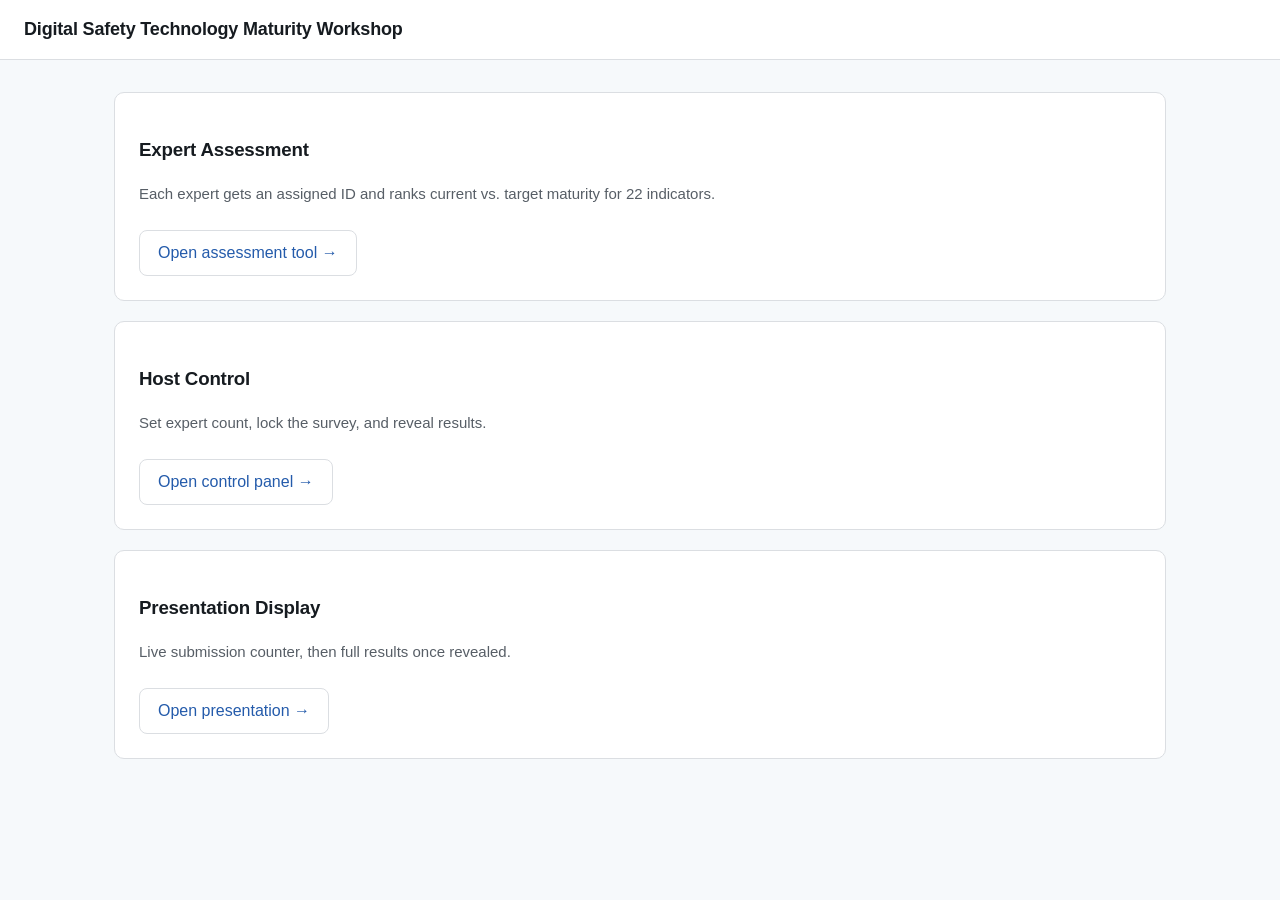
==== index.html @ 900f95f1 "Add files via upload" ====
<!DOCTYPE html>
<html lang="en">
<head>
<meta charset="UTF-8" />
<meta name="viewport" content="width=device-width, initial-scale=1.0" />
<title>Digital Safety Technology Maturity Workshop</title>
<link rel="stylesheet" href="shared/styles.css" />
</head>
<body>
<div class="top-bar"><h1>Digital Safety Technology Maturity Workshop</h1></div>
<div class="wrap">
  <div class="panel">
    <h3>Expert Assessment</h3>
    <p class="subtitle">Each expert gets an assigned ID and ranks current vs. target maturity for 22 indicators.</p>
    <a class="secondary" style="display:inline-block; margin-top:10px; border:1.5px solid var(--border); border-radius:8px; padding:10px 18px;" href="assessment-tool/">Open assessment tool →</a>
  </div>
  <div class="panel">
    <h3>Host Control</h3>
    <p class="subtitle">Set expert count, lock the survey, and reveal results.</p>
    <a class="secondary" style="display:inline-block; margin-top:10px; border:1.5px solid var(--border); border-radius:8px; padding:10px 18px;" href="control/">Open control panel →</a>
  </div>
  <div class="panel">
    <h3>Presentation Display</h3>
    <p class="subtitle">Live submission counter, then full results once revealed.</p>
    <a class="secondary" style="display:inline-block; margin-top:10px; border:1.5px solid var(--border); border-radius:8px; padding:10px 18px;" href="presentation/">Open presentation →</a>
  </div>
</div>
</body>
</html>
---- shared/styles.css ----
:root {
  --bg: oklch(98% 0.004 250);
  --panel: oklch(100% 0 0);
  --text: oklch(22% 0.012 250);
  --muted: oklch(48% 0.015 250);
  --border: oklch(90% 0.006 250);
  --accent: oklch(48% 0.14 258);
  --accent-text: oklch(99% 0 0);
  --strategy: #7030A0;
  --operational: #C00000;
  --people: #B8860B;
  --technology: #4472C4;
  --radius: 10px;
}

* { box-sizing: border-box; }
html, body { margin: 0; padding: 0; }
body {
  font-family: "Helvetica Neue", Helvetica, Arial, "PingFang TC", "Noto Sans TC", system-ui, sans-serif;
  background: var(--bg);
  color: var(--text);
  line-height: 1.5;
}
a { color: var(--accent); text-decoration: none; }
a:hover { color: oklch(40% 0.15 258); text-decoration: underline; }

.wrap { max-width: 1100px; margin: 0 auto; padding: 32px 24px 80px; }

.top-bar {
  display: flex; align-items: center; justify-content: space-between;
  gap: 16px; padding: 16px 24px; background: var(--panel); border-bottom: 1px solid var(--border);
  position: sticky; top: 0; z-index: 20;
}
.top-bar h1 { font-size: 18px; margin: 0; font-weight: 700; }
.top-bar .id-chip {
  font-family: ui-monospace, "SF Mono", Menlo, monospace; font-size: 13px; font-weight: 600;
  background: var(--bg); border: 1px solid var(--border); border-radius: 999px; padding: 4px 12px;
}
.lang-link { font-size: 13px; font-weight: 600; border: 1px solid var(--border); border-radius: 999px; padding: 5px 14px; }
.lang-link:hover { text-decoration: none; background: var(--bg); }

h1, h2, h3 { font-weight: 700; letter-spacing: -0.01em; text-wrap: pretty; }
.subtitle { color: var(--muted); font-size: 15px; margin-top: 4px; }

.panel {
  background: var(--panel); border: 1px solid var(--border); border-radius: var(--radius);
  padding: 24px; margin-bottom: 20px;
}

.progress-bar-track {
  height: 8px; border-radius: 999px; background: var(--border); overflow: hidden; margin: 10px 0;
}
.progress-bar-fill { height: 100%; background: var(--accent); transition: width 0.3s ease; }
.progress-text { font-size: 13px; color: var(--muted); }

.domain-section { margin-bottom: 28px; }
.domain-header {
  display: flex; align-items: center; gap: 10px; padding: 10px 16px; border-radius: var(--radius);
  color: white; font-weight: 700; font-size: 15px; margin-bottom: 12px;
}
.indicator-card {
  border: 1px solid var(--border); border-radius: var(--radius); padding: 18px 20px; margin-bottom: 14px; background: var(--panel);
}
.indicator-card h4 { margin: 0 0 4px; font-size: 15px; }
.indicator-code { font-family: ui-monospace, monospace; font-size: 12px; color: var(--muted); }
.indicator-desc { font-size: 13px; color: var(--muted); margin: 6px 0 14px; }

.level-row { display: grid; grid-template-columns: 110px 1fr; gap: 14px; align-items: start; margin-bottom: 10px; }
.level-row-label { font-size: 13px; font-weight: 700; padding-top: 8px; }
.level-options { display: flex; flex-wrap: wrap; gap: 8px; }
.level-btn {
  border: 1.5px solid var(--border); background: var(--panel); border-radius: 8px; padding: 8px 12px;
  font-size: 12px; cursor: pointer; text-align: left; max-width: 220px; line-height: 1.3;
}
.level-btn b { display: block; font-size: 12px; margin-bottom: 2px; }
.level-btn:hover { border-color: var(--accent); }
.level-btn.selected { border-color: var(--accent); background: color-mix(in oklch, var(--accent) 12%, white); }
.level-btn.selected.current { border-color: var(--technology); background: color-mix(in oklch, var(--technology) 12%, white); }
.level-btn.selected.target { border-color: var(--strategy); background: color-mix(in oklch, var(--strategy) 12%, white); }

button.primary {
  background: var(--accent); color: var(--accent-text); border: none; border-radius: 8px;
  padding: 12px 22px; font-size: 15px; font-weight: 700; cursor: pointer;
}
button.primary:disabled { background: var(--border); color: var(--muted); cursor: not-allowed; }
button.primary:hover:not(:disabled) { background: oklch(40% 0.15 258); }
button.secondary {
  background: var(--panel); color: var(--text); border: 1.5px solid var(--border); border-radius: 8px;
  padding: 10px 18px; font-size: 14px; font-weight: 600; cursor: pointer;
}
button.secondary:hover { border-color: var(--accent); }

.note { font-size: 13px; color: var(--muted); background: var(--bg); border: 1px solid var(--border); border-radius: 8px; padding: 10px 14px; }
.note.warn { border-color: color-mix(in oklch, var(--operational) 40%, var(--border)); }

.charts-grid { display: grid; grid-template-columns: repeat(2, 1fr); gap: 24px; }
@media (max-width: 720px) { .charts-grid { grid-template-columns: 1fr; } }
.chart-card { border: 1px solid var(--border); border-radius: var(--radius); padding: 16px; background: var(--panel); }
.chart-card h3 { margin: 0 0 8px; font-size: 14px; }

table.scores-table { width: 100%; border-collapse: collapse; font-size: 13px; }
table.scores-table th, table.scores-table td { padding: 8px 10px; border-bottom: 1px solid var(--border); text-align: left; }
table.scores-table th { color: var(--muted); font-weight: 700; font-size: 12px; }

.stat-row { display: flex; gap: 16px; flex-wrap: wrap; margin-bottom: 20px; }
.stat-card { flex: 1; min-width: 180px; background: var(--panel); border: 1px solid var(--border); border-radius: var(--radius); padding: 18px; }
.stat-card .stat-label { font-size: 12px; color: var(--muted); text-transform: uppercase; letter-spacing: 0.04em; font-weight: 700; }
.stat-card .stat-value { font-size: 30px; font-weight: 800; margin-top: 4px; }

.center-hero { text-align: center; padding: 80px 20px; }
.center-hero .big-counter { font-size: 88px; font-weight: 800; color: var(--accent); }
.center-hero .big-counter-label { font-size: 20px; color: var(--muted); }

.pill { display: inline-flex; align-items: center; gap: 6px; font-size: 12px; font-weight: 700; padding: 4px 10px; border-radius: 999px; }
.pill.status-unassigned { background: var(--border); color: var(--muted); }
.pill.status-in_progress { background: color-mix(in oklch, var(--people) 20%, white); color: var(--people); }
.pill.status-submitted { background: color-mix(in oklch, var(--accent) 18%, white); color: var(--accent); }

.control-row { display: flex; gap: 14px; flex-wrap: wrap; align-items: center; margin-bottom: 16px; }
input[type="number"] { border: 1px solid var(--border); border-radius: 8px; padding: 8px 10px; font-size: 14px; width: 90px; }
label.toggle { display: flex; align-items: center; gap: 8px; font-size: 14px; font-weight: 600; cursor: pointer; }
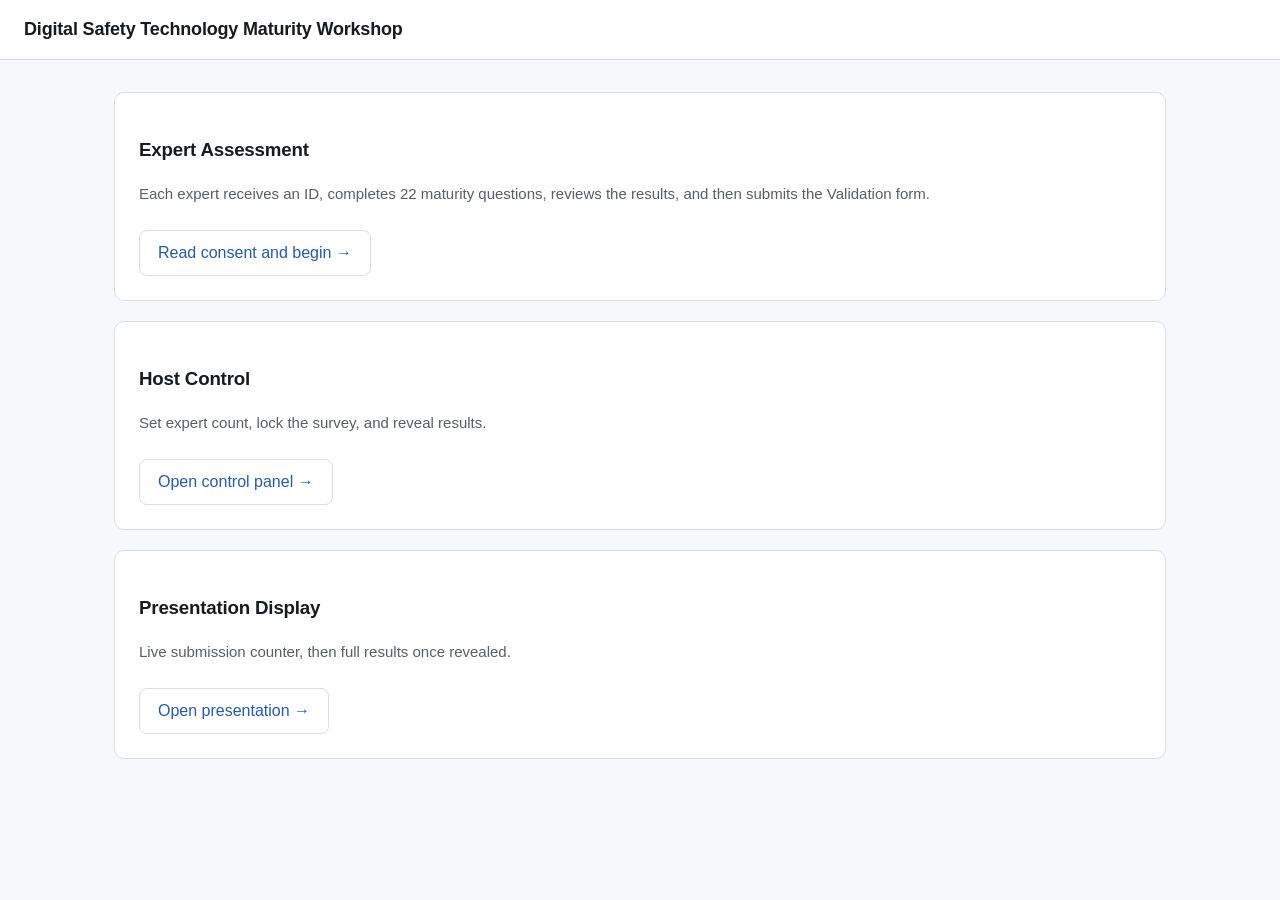
==== commit 685c8ad6: "Add consent and maturity model validation flow" ====
--- a/index.html
+++ b/index.html
@@ -4,15 +4,15 @@
 <meta charset="UTF-8" />
 <meta name="viewport" content="width=device-width, initial-scale=1.0" />
 <title>Digital Safety Technology Maturity Workshop</title>
-<link rel="stylesheet" href="shared/styles.css" />
+<link rel="stylesheet" href="shared/styles.css?v=20260816-1" />
 </head>
 <body>
 <div class="top-bar"><h1>Digital Safety Technology Maturity Workshop</h1></div>
 <div class="wrap">
   <div class="panel">
     <h3>Expert Assessment</h3>
-    <p class="subtitle">Each expert gets an assigned ID and ranks current vs. target maturity for 22 indicators.</p>
-    <a class="secondary" style="display:inline-block; margin-top:10px; border:1.5px solid var(--border); border-radius:8px; padding:10px 18px;" href="assessment-tool/">Open assessment tool →</a>
+    <p class="subtitle">Each expert receives an ID, completes 22 maturity questions, reviews the results, and then submits the Validation form.</p>
+    <a class="secondary" style="display:inline-block; margin-top:10px; border:1.5px solid var(--border); border-radius:8px; padding:10px 18px;" href="consent/">Read consent and begin →</a>
   </div>
   <div class="panel">
     <h3>Host Control</h3>
--- a/shared/styles.css
+++ b/shared/styles.css
@@ -7,13 +7,16 @@
   --accent: oklch(48% 0.14 258);
   --accent-text: oklch(99% 0 0);
   --strategy: #7030A0;
-  --operational: #C00000;
+  --operational: #C65D00;
   --people: #B8860B;
   --technology: #4472C4;
+  --current-selected: #2E7D32;
+  --target-selected: #D81B60;
   --radius: 10px;
 }
 
 * { box-sizing: border-box; }
+[hidden] { display: none !important; }
 html, body { margin: 0; padding: 0; }
 body {
   font-family: "Helvetica Neue", Helvetica, Arial, "PingFang TC", "Noto Sans TC", system-ui, sans-serif;
@@ -53,6 +56,220 @@
 .progress-bar-fill { height: 100%; background: var(--accent); transition: width 0.3s ease; }
 .progress-text { font-size: 13px; color: var(--muted); }
 
+.assessment-page,
+.presentation-page,
+.consent-page,
+.validation-page { background: white; }
+.assessment-page .wrap,
+.presentation-page .wrap,
+.validation-page .wrap { max-width: 1200px; }
+.consent-page .wrap { max-width: 1000px; }
+.assessment-page .top-bar,
+.presentation-page .top-bar,
+.consent-page .top-bar,
+.validation-page .top-bar { position: static; }
+.assessment-page .assessment-header,
+.presentation-page .assessment-header,
+.consent-page .assessment-header,
+.validation-page .assessment-header {
+  display: grid; grid-template-columns: minmax(300px, 1fr) minmax(420px, 1.4fr) minmax(170px, 1fr);
+  align-items: center; gap: 24px; padding: 14px 24px;
+  background: var(--strategy); color: white; border-bottom: none;
+}
+.assessment-logos { display: flex; align-items: center; gap: 12px; min-width: 0; }
+.assessment-logos img {
+  display: block; height: 42px; width: auto; max-width: calc(50% - 6px);
+  object-fit: contain;
+}
+.assessment-header-title { min-width: 0; text-align: center; }
+.assessment-page #pageTitle,
+.presentation-page #pageTitle,
+.consent-page #pageTitle,
+.validation-page #pageTitle { color: white; font-size: 22px; line-height: 1.2; }
+.assessment-header-title p { margin: 4px 0 0; color: rgba(255, 255, 255, 0.86); font-size: 14px; }
+.assessment-header-actions { display: flex; align-items: center; justify-content: flex-end; gap: 10px; }
+.assessment-page .assessment-header .id-chip,
+.validation-page .assessment-header .id-chip {
+  color: white; background: rgba(255, 255, 255, 0.14); border-color: rgba(255, 255, 255, 0.45);
+}
+.assessment-page .assessment-header .lang-link,
+.presentation-page .assessment-header .lang-link,
+.consent-page .assessment-header .lang-link,
+.validation-page .assessment-header .lang-link {
+  color: var(--strategy); background: white; border-color: white; padding-inline: 16px;
+}
+.assessment-page .assessment-header .lang-link:hover,
+.presentation-page .assessment-header .lang-link:hover,
+.consent-page .assessment-header .lang-link:hover,
+.validation-page .assessment-header .lang-link:hover { color: var(--strategy); background: oklch(95% 0.01 250); }
+
+.consent-document {
+  padding: 28px; border: 2px solid var(--strategy);
+  background: linear-gradient(135deg, oklch(98% 0.012 255), oklch(98% 0.025 92));
+}
+.consent-document-title {
+  display: flex; align-items: flex-start; gap: 14px; padding: 4px 4px 18px;
+  border-bottom: 3px solid #D4A017; margin-bottom: 20px;
+}
+.consent-document-title > span { font-size: 30px; line-height: 1; }
+.consent-document-title h2 { margin: 0; color: var(--strategy); font-size: 26px; line-height: 1.3; }
+.consent-document-title p { margin: 8px 0 0; color: var(--muted); font-weight: 600; }
+.consent-introduction {
+  margin: 0 0 18px; padding: 18px 20px; background: white; border-radius: 8px;
+  border-left: 5px solid var(--strategy); color: var(--muted); line-height: 1.7;
+}
+.consent-section {
+  background: white; border-left: 5px solid #D4A017; border-radius: 8px;
+  padding: 20px 22px; margin-bottom: 16px; box-shadow: 0 4px 14px rgba(32, 30, 29, 0.05);
+}
+.consent-section:last-child { margin-bottom: 0; }
+.consent-section h3 { margin: 0 0 10px; color: var(--strategy); font-size: 18px; }
+.consent-section p { margin: 0 0 10px; color: var(--muted); font-size: 14px; line-height: 1.7; }
+.consent-section p:last-child { margin-bottom: 0; }
+.consent-section ul { margin: 10px 0 0; padding-left: 24px; color: var(--muted); font-size: 14px; }
+.consent-section li { margin: 8px 0; padding-left: 4px; line-height: 1.6; }
+.consent-decision { text-align: center; border: 2px solid var(--strategy); }
+.consent-decision h2 { margin: 0 0 18px; color: var(--strategy); font-size: 23px; }
+.consent-existing-note { margin: 0 auto 18px; max-width: 720px; }
+.consent-actions { display: flex; justify-content: center; gap: 12px; flex-wrap: wrap; }
+.consent-actions button { min-height: 48px; }
+.consent-decline-button { border-color: color-mix(in oklch, var(--operational) 55%, var(--border)); color: var(--operational); }
+.consent-error { max-width: 720px; margin: 18px auto 0; }
+.consent-saving { min-height: 21px; margin: 12px 0 0; color: var(--muted); font-size: 13px; }
+.consent-declined { max-width: 720px; margin: 40px auto; padding: 44px 28px; text-align: center; }
+.consent-declined-icon {
+  width: 56px; height: 56px; margin: 0 auto 18px; display: grid; place-items: center;
+  border-radius: 50%; background: color-mix(in oklch, var(--strategy) 14%, white);
+  color: var(--strategy); font-size: 28px; font-weight: 800;
+}
+.consent-declined h2 { margin: 0 0 12px; color: var(--strategy); }
+.consent-declined p { max-width: 600px; margin: 0 auto 22px; color: var(--muted); line-height: 1.7; }
+
+.validation-intro {
+  padding: 28px; border: 2px solid var(--strategy);
+  background: linear-gradient(135deg, oklch(98% 0.012 255), oklch(98% 0.025 92));
+}
+.validation-intro > p { margin: 0; color: var(--muted); line-height: 1.7; }
+.validation-scale-guide { margin-top: 20px; padding: 18px; background: white; border-radius: var(--radius); border-left: 5px solid #D4A017; }
+.validation-scale-guide h3 { margin: 0 0 12px; color: var(--strategy); font-size: 17px; }
+.validation-scale-guide > div { display: grid; grid-template-columns: repeat(5, minmax(0, 1fr)); gap: 8px; }
+.validation-scale-chip { display: flex; align-items: center; gap: 8px; min-width: 0; padding: 9px 10px; border: 1px solid var(--border); border-radius: 8px; font-size: 12px; }
+.validation-scale-chip b { flex: 0 0 auto; display: grid; place-items: center; width: 26px; height: 26px; border-radius: 50%; background: color-mix(in oklch, var(--strategy) 14%, white); color: var(--strategy); }
+.validation-scale-chip span { min-width: 0; overflow-wrap: anywhere; }
+.validation-section { margin-bottom: 28px; }
+.validation-section-header { margin-bottom: 12px; background: var(--strategy); }
+#validationHeader { background: var(--technology); }
+.validation-section-header h2 { margin: 0; color: inherit; font-size: 16px; }
+.validation-profile-card {
+  min-width: 0; margin: 0 0 14px; padding: 20px;
+  border: 1px solid color-mix(in oklch, var(--strategy) 38%, var(--border));
+  border-left: 5px solid var(--strategy); border-radius: var(--radius);
+  background: color-mix(in oklch, var(--strategy) 10%, white);
+}
+.validation-profile-card h3 { margin: 0 0 14px; font-size: 15px; line-height: 1.45; }
+.validation-choice-grid { display: grid; grid-template-columns: repeat(2, minmax(0, 1fr)); gap: 9px; }
+.validation-choice { display: flex; align-items: center; gap: 10px; min-height: 46px; padding: 10px 12px; background: white; border: 1.5px solid var(--border); border-radius: 8px; cursor: pointer; }
+.validation-choice:hover { border-color: var(--strategy); }
+.validation-choice.selected { border-color: var(--current-selected); background: color-mix(in oklch, var(--current-selected) 12%, white); }
+.validation-choice input { width: 18px; height: 18px; margin: 0; accent-color: var(--current-selected); flex: 0 0 auto; }
+.validation-other-field { margin-top: 12px; }
+.validation-other-field label { display: block; margin-bottom: 6px; font-size: 13px; font-weight: 700; }
+.validation-other-field input,
+.validation-years-input,
+.validation-comments textarea {
+  width: 100%; border: 1.5px solid var(--border); border-radius: 8px; padding: 11px 12px;
+  background: white; color: var(--text); font: inherit;
+}
+.validation-other-field input:focus,
+.validation-years-input:focus,
+.validation-comments textarea:focus { outline: 3px solid color-mix(in oklch, var(--accent) 22%, transparent); border-color: var(--accent); }
+input.validation-years-input { width: min(220px, 100%); min-height: 46px; }
+.validation-group { margin-bottom: 22px; }
+.validation-group > .domain-header { margin-bottom: 12px; }
+.validation-question-card {
+  margin-bottom: 14px; padding: 18px 20px 20px; border: 1px solid color-mix(in oklch, var(--group-color) 38%, var(--border));
+  border-left: 5px solid var(--group-color); border-radius: var(--radius);
+  background: color-mix(in oklch, var(--group-color) 10%, white);
+}
+.validation-question-card h4 { margin: 2px 0 6px; font-size: 16px; }
+.validation-criteria { margin: 0 0 14px; color: var(--muted); font-size: 14px; line-height: 1.6; }
+.validation-slider-value { display: block; min-height: 26px; margin-bottom: 4px; color: var(--group-color); font-weight: 700; font-size: 14px; }
+.validation-slider-value.unanswered { color: var(--muted); font-weight: 600; }
+.validation-slider {
+  --range-progress: 0%; width: 100%; height: 44px; margin: 0; padding: 0;
+  appearance: none; -webkit-appearance: none; background: transparent; cursor: pointer;
+}
+.validation-slider:focus-visible { outline: 3px solid color-mix(in oklch, var(--accent) 28%, transparent); outline-offset: 2px; border-radius: 8px; }
+.validation-slider::-webkit-slider-runnable-track {
+  height: 10px; border-radius: 999px; border: 1px solid var(--border);
+  background: linear-gradient(to right, var(--group-color) 0 var(--range-progress), white var(--range-progress) 100%);
+}
+.validation-slider::-webkit-slider-thumb {
+  appearance: none; -webkit-appearance: none; width: 28px; height: 28px; margin-top: -10px;
+  border: 3px solid white; border-radius: 50%; background: var(--group-color); box-shadow: 0 1px 5px rgba(0, 0, 0, 0.35);
+}
+.validation-slider::-moz-range-track { height: 10px; border-radius: 999px; border: 1px solid var(--border); background: white; }
+.validation-slider::-moz-range-progress { height: 10px; border-radius: 999px; background: var(--group-color); }
+.validation-slider::-moz-range-thumb { width: 24px; height: 24px; border: 3px solid white; border-radius: 50%; background: var(--group-color); box-shadow: 0 1px 5px rgba(0, 0, 0, 0.35); }
+.validation-slider.untouched::-webkit-slider-thumb { opacity: 0; }
+.validation-slider.untouched::-moz-range-thumb { opacity: 0; }
+.validation-slider-marks { position: relative; height: 20px; margin: -5px 14px 0; color: var(--muted); font-size: 12px; font-weight: 700; }
+.validation-slider-marks span { position: absolute; top: 0; width: 24px; text-align: center; transform: translateX(-50%); }
+.validation-comments h2 { margin: 0 0 8px; color: var(--strategy); font-size: 21px; }
+.validation-comments label { display: block; margin-bottom: 10px; color: var(--muted); }
+.validation-comments textarea { resize: vertical; min-height: 120px; line-height: 1.5; }
+.validation-submit-panel { text-align: center; }
+.validation-submit-panel .note { max-width: 760px; margin: 14px auto 0; }
+.validation-saving { min-height: 21px; margin: 10px 0 0; color: var(--muted); font-size: 13px; }
+.validation-thank-you { max-width: 720px; margin: 44px auto; padding: 44px 28px; text-align: center; border: 2px solid var(--strategy); }
+.validation-thank-you-icon { width: 62px; height: 62px; margin: 0 auto 18px; display: grid; place-items: center; border-radius: 50%; background: color-mix(in oklch, var(--current-selected) 16%, white); color: var(--current-selected); font-size: 32px; font-weight: 800; }
+.validation-thank-you h2 { margin: 0 0 12px; color: var(--strategy); }
+.validation-thank-you p { margin: 0 auto 22px; color: var(--muted); line-height: 1.7; }
+.secondary-link { display: inline-block; padding: 10px 18px; background: white; color: var(--text); border: 1.5px solid var(--border); border-radius: 8px; font-size: 14px; font-weight: 600; }
+.secondary-link:hover { border-color: var(--accent); text-decoration: none; }
+.validation-next-step { margin-top: 24px; padding-top: 20px; border-top: 1px solid var(--border); text-align: center; }
+.validation-next-step .note { max-width: 720px; margin: 0 auto 14px; }
+
+.assessment-instructions {
+  padding: 28px; border: 2px solid var(--strategy);
+  background: linear-gradient(135deg, oklch(98% 0.012 255), oklch(98% 0.025 92));
+}
+.assessment-instructions-title {
+  display: flex; align-items: center; gap: 12px; padding: 4px 4px 14px;
+  border-bottom: 3px solid #D4A017; margin-bottom: 22px;
+}
+.assessment-instructions-title span { font-size: 30px; line-height: 1; }
+.assessment-instructions-title h2 { margin: 0; color: var(--strategy); font-size: 28px; }
+.instruction-card {
+  background: white; border-left: 5px solid #D4A017; border-radius: 8px;
+  padding: 20px 22px; margin-bottom: 16px; box-shadow: 0 4px 14px rgba(32, 30, 29, 0.05);
+}
+.instruction-card h3 { margin: 0 0 10px; color: var(--strategy); font-size: 17px; }
+.instruction-card p { margin: 0; color: var(--muted); font-size: 14px; line-height: 1.65; }
+.instruction-level-list,
+.instruction-result-list { list-style: none; padding: 0; margin: 12px 0 0; color: var(--muted); font-size: 14px; }
+.instruction-level-list li,
+.instruction-result-list li { position: relative; padding-left: 28px; margin: 9px 0; }
+.instruction-level-list li::before {
+  content: "→"; position: absolute; left: 4px; color: var(--strategy); font-weight: 700;
+}
+.instruction-result-list li::before {
+  content: "✓"; position: absolute; left: 4px; color: var(--current-selected); font-weight: 700;
+}
+.instruction-time {
+  margin: 20px 0 0; padding: 14px; text-align: center; border-radius: 8px;
+  background: rgba(255, 255, 255, 0.72); color: var(--muted); font-size: 14px; font-weight: 600;
+}
+.instruction-time::before { content: "⏱️ "; }
+.assessment-progress-panel {
+  position: sticky; top: 0; z-index: 20;
+  background: var(--panel); border: 1px solid var(--border); border-radius: var(--radius);
+  padding: 12px 16px; margin-bottom: 20px;
+  box-shadow: 0 6px 18px color-mix(in oklch, var(--text) 10%, transparent);
+}
+.assessment-progress-panel .progress-bar-track { margin: 0 0 7px; }
+.assessment-progress-panel .progress-text { margin: 0; }
+
 .domain-section { margin-bottom: 28px; }
 .domain-header {
   display: flex; align-items: center; gap: 10px; padding: 10px 16px; border-radius: var(--radius);
@@ -61,22 +278,29 @@
 .indicator-card {
   border: 1px solid var(--border); border-radius: var(--radius); padding: 18px 20px; margin-bottom: 14px; background: var(--panel);
 }
+.assessment-page .indicator-card {
+  background: color-mix(in oklch, var(--domain-color) 14%, white);
+  border-color: color-mix(in oklch, var(--domain-color) 42%, var(--border));
+  border-left: 5px solid var(--domain-color);
+}
 .indicator-card h4 { margin: 0 0 4px; font-size: 15px; }
 .indicator-code { font-family: ui-monospace, monospace; font-size: 12px; color: var(--muted); }
 .indicator-desc { font-size: 13px; color: var(--muted); margin: 6px 0 14px; }
 
-.level-row { display: grid; grid-template-columns: 110px 1fr; gap: 14px; align-items: start; margin-bottom: 10px; }
-.level-row-label { font-size: 13px; font-weight: 700; padding-top: 8px; }
-.level-options { display: flex; flex-wrap: wrap; gap: 8px; }
+.level-row { margin-bottom: 18px; }
+.level-row-label { font-size: 14px; font-weight: 700; margin-bottom: 8px; }
+.level-options { display: grid; grid-template-columns: repeat(5, minmax(0, 1fr)); gap: 8px; }
 .level-btn {
   border: 1.5px solid var(--border); background: var(--panel); border-radius: 8px; padding: 8px 12px;
-  font-size: 12px; cursor: pointer; text-align: left; max-width: 220px; line-height: 1.3;
+  width: 100%; min-width: 0; min-height: 44px; font-size: 12px; cursor: pointer;
+  text-align: left; line-height: 1.35; white-space: normal; overflow-wrap: anywhere; hyphens: auto;
 }
 .level-btn b { display: block; font-size: 12px; margin-bottom: 2px; }
+.level-btn .level-description { display: block; }
 .level-btn:hover { border-color: var(--accent); }
 .level-btn.selected { border-color: var(--accent); background: color-mix(in oklch, var(--accent) 12%, white); }
-.level-btn.selected.current { border-color: var(--technology); background: color-mix(in oklch, var(--technology) 12%, white); }
-.level-btn.selected.target { border-color: var(--strategy); background: color-mix(in oklch, var(--strategy) 12%, white); }
+.level-btn.selected.current { border-color: var(--current-selected); background: color-mix(in oklch, var(--current-selected) 16%, white); }
+.level-btn.selected.target { border-color: var(--target-selected); background: color-mix(in oklch, var(--target-selected) 16%, white); }
 
 button.primary {
   background: var(--accent); color: var(--accent-text); border: none; border-radius: 8px;
@@ -101,6 +325,8 @@
 table.scores-table { width: 100%; border-collapse: collapse; font-size: 13px; }
 table.scores-table th, table.scores-table td { padding: 8px 10px; border-bottom: 1px solid var(--border); text-align: left; }
 table.scores-table th { color: var(--muted); font-weight: 700; font-size: 12px; }
+.table-scroll { overflow-x: auto; }
+#expertsTable { min-width: 1080px; }
 
 .stat-row { display: flex; gap: 16px; flex-wrap: wrap; margin-bottom: 20px; }
 .stat-card { flex: 1; min-width: 180px; background: var(--panel); border: 1px solid var(--border); border-radius: var(--radius); padding: 18px; }
@@ -115,7 +341,73 @@
 .pill.status-unassigned { background: var(--border); color: var(--muted); }
 .pill.status-in_progress { background: color-mix(in oklch, var(--people) 20%, white); color: var(--people); }
 .pill.status-submitted { background: color-mix(in oklch, var(--accent) 18%, white); color: var(--accent); }
+.pill.status-consented { background: color-mix(in oklch, var(--current-selected) 16%, white); color: var(--current-selected); }
+.pill.status-not-consented { background: color-mix(in oklch, var(--operational) 14%, white); color: var(--operational); }
+.pill.validation-status-not_started { background: var(--border); color: var(--muted); }
+.pill.validation-status-in_progress { background: color-mix(in oklch, var(--people) 20%, white); color: var(--people); }
+.pill.validation-status-submitted { background: color-mix(in oklch, var(--current-selected) 16%, white); color: var(--current-selected); }
 
 .control-row { display: flex; gap: 14px; flex-wrap: wrap; align-items: center; margin-bottom: 16px; }
 input[type="number"] { border: 1px solid var(--border); border-radius: 8px; padding: 8px 10px; font-size: 14px; width: 90px; }
 label.toggle { display: flex; align-items: center; gap: 8px; font-size: 14px; font-weight: 600; cursor: pointer; }
+
+@media (max-width: 900px) {
+  .assessment-page .assessment-header,
+  .presentation-page .assessment-header,
+  .consent-page .assessment-header,
+  .validation-page .assessment-header { grid-template-columns: 1fr auto; }
+  .assessment-header-title { grid-column: 1 / -1; grid-row: 2; }
+  .assessment-page .level-options { grid-template-columns: repeat(2, minmax(0, 1fr)); }
+  .validation-scale-guide > div { grid-template-columns: repeat(2, minmax(0, 1fr)); }
+}
+
+@media (max-width: 720px) {
+  .assessment-page .assessment-header,
+  .presentation-page .assessment-header,
+  .consent-page .assessment-header,
+  .validation-page .assessment-header { grid-template-columns: 1fr; gap: 10px; padding: 12px; }
+  .assessment-logos { justify-content: center; }
+  .assessment-logos img { height: 34px; max-width: calc(50% - 6px); }
+  .assessment-header-title { grid-column: 1; grid-row: auto; }
+  .assessment-page #pageTitle,
+  .presentation-page #pageTitle,
+  .consent-page #pageTitle,
+  .validation-page #pageTitle { font-size: 18px; }
+  .assessment-header-title p { font-size: 12px; }
+  .assessment-header-actions { justify-content: center; }
+  .assessment-page .wrap,
+  .presentation-page .wrap,
+  .consent-page .wrap,
+  .validation-page .wrap { padding: 20px 12px 64px; }
+  .assessment-page .panel { padding: 18px 14px; }
+  .assessment-page .assessment-instructions { padding: 16px 12px; }
+  .assessment-instructions-title { gap: 8px; margin-bottom: 16px; }
+  .assessment-instructions-title span { font-size: 24px; }
+  .assessment-instructions-title h2 { font-size: 22px; }
+  .instruction-card { padding: 16px 14px; }
+  .assessment-page .indicator-card { padding: 16px 12px; }
+  .assessment-page .level-options { grid-template-columns: 1fr; gap: 8px; }
+  .assessment-page .level-btn { padding: 12px 14px; font-size: 14px; line-height: 1.4; }
+  .assessment-page .level-btn b { font-size: 14px; margin-bottom: 3px; }
+  .assessment-progress-panel { border-radius: 0 0 var(--radius) var(--radius); padding: 10px 12px; margin-inline: -12px; }
+  .consent-page .panel { padding: 18px 14px; }
+  .consent-page .consent-document { padding: 16px 12px; }
+  .consent-document-title { gap: 8px; padding-bottom: 14px; }
+  .consent-document-title > span { font-size: 24px; }
+  .consent-document-title h2 { font-size: 21px; }
+  .consent-introduction,
+  .consent-section { padding: 16px 14px; }
+  .consent-actions { display: grid; grid-template-columns: 1fr; }
+  .consent-actions button { width: 100%; }
+  .validation-page .panel { padding: 18px 14px; }
+  .validation-page .validation-intro { padding: 16px 12px; }
+  .validation-scale-guide { padding: 14px 12px; }
+  .validation-scale-guide > div { grid-template-columns: 1fr; }
+  .validation-profile-card,
+  .validation-question-card { padding: 16px 12px 18px; }
+  .validation-choice-grid { grid-template-columns: 1fr; }
+  .validation-question-card h4 { font-size: 15px; }
+  .validation-criteria { font-size: 13px; }
+  .validation-submit-panel button { width: 100%; min-height: 48px; }
+  .validation-thank-you { margin-top: 26px; }
+}
